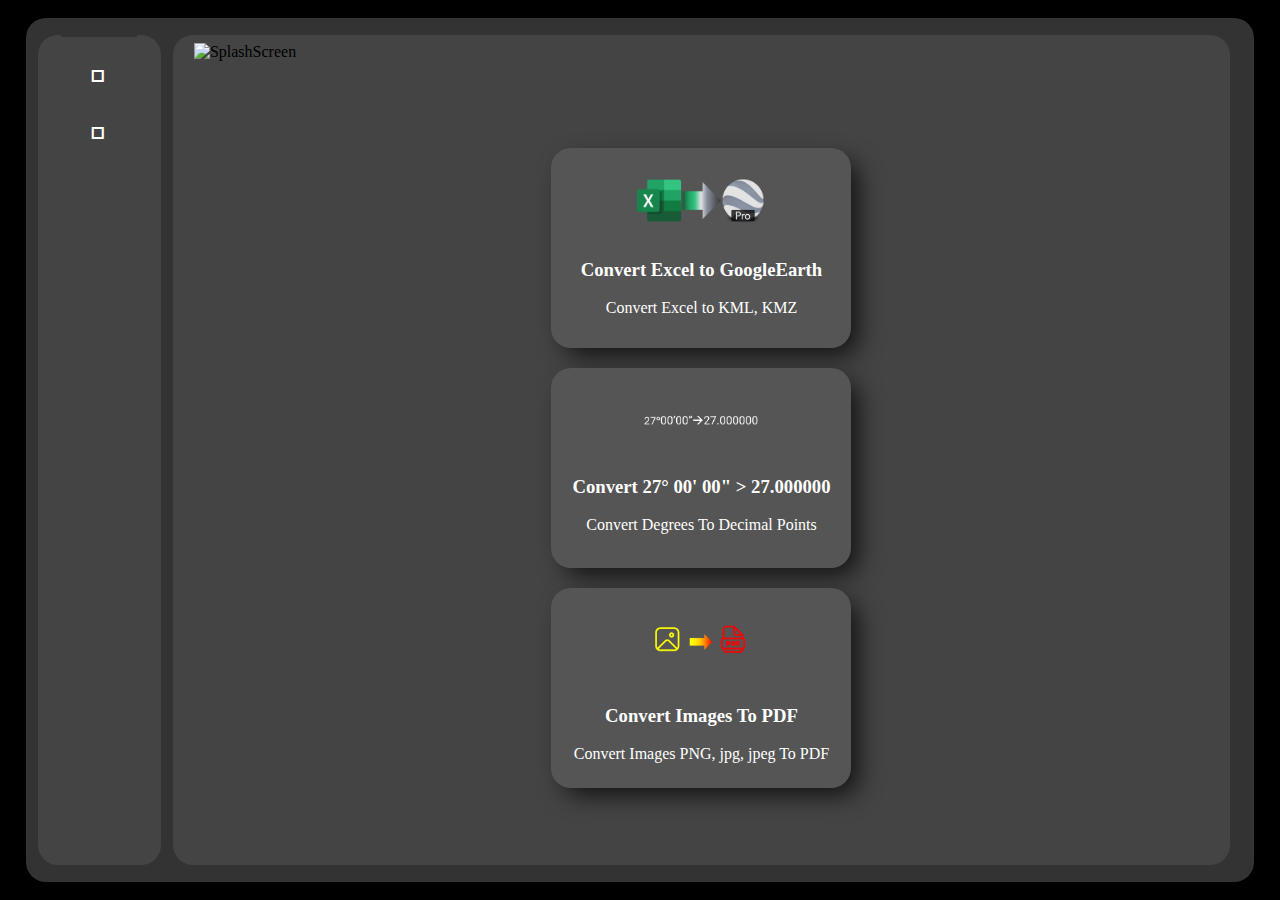
==== index.html @ fdbe3c4b "first commit" ====
<!DOCTYPE html>
<html lang="en">

<head>
    <meta charset="UTF-8">
    <meta name="viewport" content="width=device-width, initial-scale=1.0">
    <link rel="stylesheet" href="/css/style.css">
    <title>Document</title>
</head>

<body>
    <div class="container">
        <div class="sideBar">
            <hr style="border: 0.5px solid #333; width: 60%;">
            <br>
            <a href="/index.html" title="Home">&#xE80F;</a>
            <a title="Settings">&#xE713;</a>
        </div>
        <iframe class="Content" src="/Pages/main.html" frameborder="0"></iframe>
    </div>
    <script src="/js/index.js"></script>
</body>

</html>
---- css/style.css ----
*{
    padding: 0;
    margin: 0;
}
body{
    width: 100vw;
    height: 100vh;
    background-color: black;
    display: flex;
    justify-content: center;
    align-items: center;
}
.container{
    width: 96%;
    height: 96%;
    background-color: #333;
    border-radius: 20px;
    display: flex;
    justify-content: space-between;
    align-items: center;
}
.sideBar{
    width: 10%;
    height: 96%;
    background-color: #444;
    border-radius: 20px;
    margin-left: 1%;
    display: flex;
    justify-content: start;
    align-items: center;
    flex-direction: column;
}
a{
    text-decoration: none;
    font-family: 'Segoe Fluent Icons','Courier New', Courier, monospace;
    background-color: transparent;
    color: white;
    border: none;
    font-size:xx-large;
    cursor: pointer;
    margin-bottom: 20px;
}
.Content{
    margin-right: 2%;
    width: 86%;
    height: 96%;
    background-color: #444;
    border-radius: 20px;
}
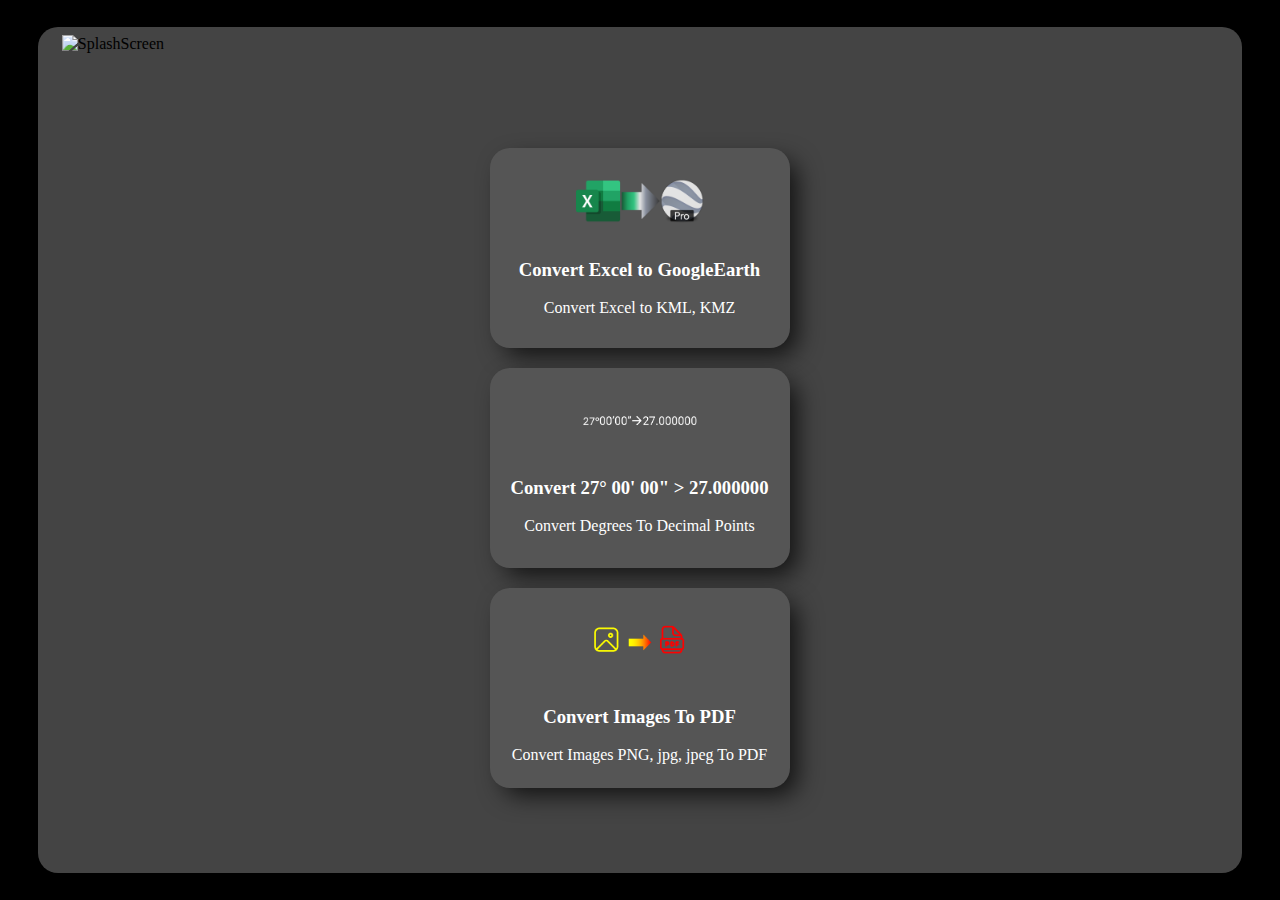
==== commit 66d065e4: "Update styles and content for Excel to Google Sheets page" ====
--- a/index.html
+++ b/index.html
@@ -10,12 +10,6 @@
 
 <body>
     <div class="container">
-        <div class="sideBar">
-            <hr style="border: 0.5px solid #333; width: 60%;">
-            <br>
-            <a href="/index.html" title="Home">&#xE80F;</a>
-            <a title="Settings">&#xE713;</a>
-        </div>
         <iframe class="Content" src="/Pages/main.html" frameborder="0"></iframe>
     </div>
     <script src="/js/index.js"></script>
--- a/css/style.css
+++ b/css/style.css
@@ -11,24 +11,13 @@
     align-items: center;
 }
 .container{
-    width: 96%;
-    height: 96%;
-    background-color: #333;
+    width: 94%;
+    height: 94%;
+    background-color: transparent;
     border-radius: 20px;
     display: flex;
     justify-content: space-between;
     align-items: center;
-}
-.sideBar{
-    width: 10%;
-    height: 96%;
-    background-color: #444;
-    border-radius: 20px;
-    margin-left: 1%;
-    display: flex;
-    justify-content: start;
-    align-items: center;
-    flex-direction: column;
 }
 a{
     text-decoration: none;
@@ -41,9 +30,8 @@
     margin-bottom: 20px;
 }
 .Content{
-    margin-right: 2%;
-    width: 86%;
-    height: 96%;
+    width: 100%;
+    height: 100%;
     background-color: #444;
     border-radius: 20px;
 }